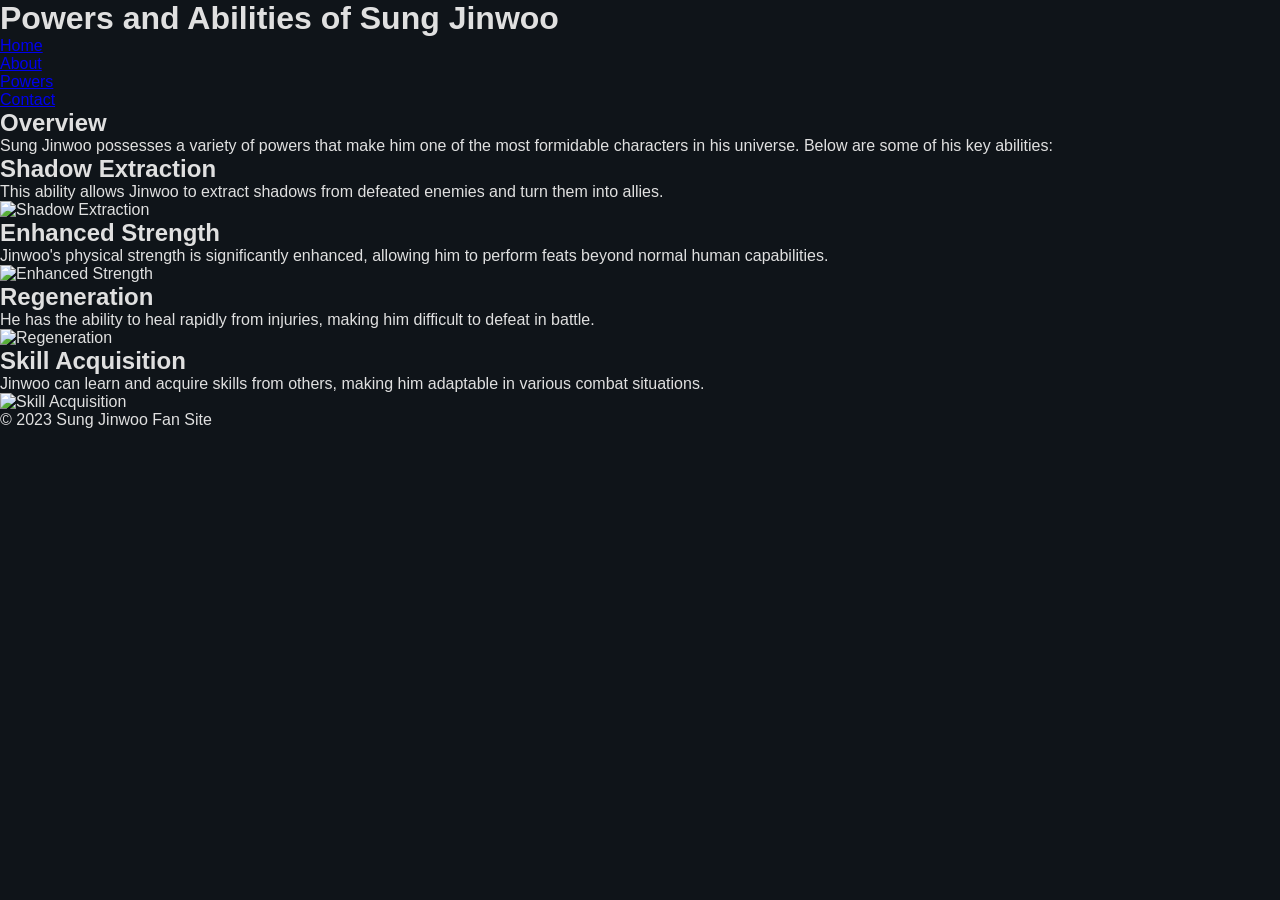
==== powers.html @ 383ebc54 "Add files via upload" ====
<!DOCTYPE html>
<html lang="en">
<head>
    <meta charset="UTF-8">
    <meta name="viewport" content="width=device-width, initial-scale=1.0">
    <title>Sung Jinwoo - Powers</title>
    <link rel="stylesheet" href="css/styles.css">
</head>
<body>
    <header>
        <h1>Powers and Abilities of Sung Jinwoo</h1>
        <nav>
            <ul>
                <li><a href="index.html">Home</a></li>
                <li><a href="about.html">About</a></li>
                <li><a href="powers.html">Powers</a></li>
                <li><a href="contact.html">Contact</a></li>
            </ul>
        </nav>
    </header>
    <main>
        <section>
            <h2>Overview</h2>
            <p>Sung Jinwoo possesses a variety of powers that make him one of the most formidable characters in his universe. Below are some of his key abilities:</p>
        </section>
        <section>
            <h2>Shadow Extraction</h2>
            <p>This ability allows Jinwoo to extract shadows from defeated enemies and turn them into allies.</p>
            <img src="assets/images/shadow_extraction.jpg" alt="Shadow Extraction">
        </section>
        <section>
            <h2>Enhanced Strength</h2>
            <p>Jinwoo's physical strength is significantly enhanced, allowing him to perform feats beyond normal human capabilities.</p>
            <img src="assets/images/enhanced_strength.jpg" alt="Enhanced Strength">
        </section>
        <section>
            <h2>Regeneration</h2>
            <p>He has the ability to heal rapidly from injuries, making him difficult to defeat in battle.</p>
            <img src="assets/images/regeneration.jpg" alt="Regeneration">
        </section>
        <section>
            <h2>Skill Acquisition</h2>
            <p>Jinwoo can learn and acquire skills from others, making him adaptable in various combat situations.</p>
            <img src="assets/images/skill_acquisition.jpg" alt="Skill Acquisition">
        </section>
    </main>
    <footer>
        <p>&copy; 2023 Sung Jinwoo Fan Site</p>
    </footer>
    <script src="js/main.js"></script>
</body>
</html>
---- css/styles.css ----
* {
    margin: 0;
    padding: 0;
    box-sizing: border-box;
}

:root {
    --primary-color: #e94560;
    --dark-bg: #0f1419;
    --darker-bg: #0a0d11;
    --card-bg: #16213e;
    --text-light: #e0e0e0;
    --text-dark: #1a1a2e;
}

html {
    scroll-behavior: smooth;
}

body {
    font-family: 'Segoe UI', Tahoma, Geneva, Verdana, sans-serif;
    background: var(--dark-bg);
    color: var(--text-light);
    overflow-x: hidden;
}

.container {
    max-width: 1200px;
    margin: 0 auto;
    padding: 0 20px;
}

/* Navbar */
.navbar {
    background: rgba(10, 13, 17, 0.95);
    backdrop-filter: blur(10px);
    position: fixed;
    width: 100%;
    top: 0;
    z-index: 1000;
    border-bottom: 2px solid var(--primary-color);
    box-shadow: 0 4px 20px rgba(0, 0, 0, 0.5);
}

.nav-container {
    max-width: 1200px;
    margin: 0 auto;
    padding: 0 20px;
    display: flex;
    justify-content: space-between;
    align-items: center;
    height: 70px;
}

.nav-logo {
    font-size: 1.8rem;
    font-weight: bold;
    color: var(--primary-color);
    letter-spacing: 2px;
}

.nav-menu {
    display: flex;
    list-style: none;
    gap: 2.5rem;
}

.nav-link {
    color: var(--text-light);
    text-decoration: none;
    font-weight: 500;
    transition: all 0.3s ease;
    position: relative;
}

.nav-link:hover {
    color: var(--primary-color);
}

.nav-link::after {
    content: '';
    position: absolute;
    width: 0;
    height: 2px;
    bottom: -5px;
    left: 0;
    background: var(--primary-color);
    transition: width 0.3s ease;
}

.nav-link:hover::after {
    width: 100%;
}

.hamburger {
    display: none;
    flex-direction: column;
    cursor: pointer;
}

.hamburger span {
    width: 25px;
    height: 3px;
    background: var(--text-light);
    margin: 5px 0;
    transition: 0.3s;
}

/* Hero Section */
.hero-section {
    margin-top: 70px;
    min-height: 100vh;
    display: flex;
    align-items: center;
    justify-content: center;
    position: relative;
    overflow: hidden;
    background: linear-gradient(135deg, #0f1419 0%, #1a2a3f 100%);
    padding: 2rem 0;
}

.hero-background {
    position: absolute;
    width: 100%;
    height: 100%;
    background: radial-gradient(circle at 20% 50%, rgba(233, 69, 96, 0.1) 0%, transparent 50%);
    animation: pulse 4s ease-in-out infinite;
}

@keyframes pulse {
    0%, 100% { opacity: 1; }
    50% { opacity: 0.8; }
}

.hero-content {
    display: grid;
    grid-template-columns: 1fr 1fr;
    gap: 4rem;
    align-items: center;
    position: relative;
    z-index: 2;
}

.hero-text h1 {
    font-size: 4.5rem;
    font-weight: 900;
    line-height: 1.1;
    margin-bottom: 1rem;
    background: linear-gradient(135deg, #e94560, #ff6b6b);
    -webkit-background-clip: text;
    -webkit-text-fill-color: transparent;
    background-clip: text;
    letter-spacing: 3px;
    animation: slideInLeft 0.8s ease-out;
}

@keyframes slideInLeft {
    from {
        opacity: 0;
        transform: translateX(-50px);
    }
    to {
        opacity: 1;
        transform: translateX(0);
    }
}

.hero-subtitle {
    font-size: 1.5rem;
    color: var(--primary-color);
    margin-bottom: 1.5rem;
    animation: slideInLeft 0.8s ease-out 0.2s both;
}

.hero-description {
    font-size: 1.1rem;
    line-height: 1.8;
    margin-bottom: 2.5rem;
    color: #b0b0b0;
    animation: slideInLeft 0.8s ease-out 0.4s both;
}

.hero-image-container {
    position: relative;
    animation: slideInRight 0.8s ease-out 0.2s both;
}

.hero-image {
    width: 100%;
    max-width: 500px;
    border-radius: 15px;
    box-shadow: 0 20px 60px rgba(233, 69, 96, 0.3);
    animation: float 3s ease-in-out infinite;
}

@keyframes slideInRight {
    from {
        opacity: 0;
        transform: translateX(50px);
    }
    to {
        opacity: 1;
        transform: translateX(0);
    }
}

@keyframes float {
    0%, 100% { transform: translateY(0px); }
    50% { transform: translateY(-20px); }
}

.glow-effect {
    position: absolute;
    top: -10%;
    right: -10%;
    width: 500px;
    height: 500px;
    background: radial-gradient(circle, rgba(233, 69, 96, 0.2), transparent);
    border-radius: 50%;
    animation: glow 4s ease-in-out infinite;
}

@keyframes glow {
    0%, 100% { transform: scale(1); opacity: 0.5; }
    50% { transform: scale(1.2); opacity: 0.8; }
}

.btn {
    padding: 12px 30px;
    border: none;
    border-radius: 50px;
    font-size: 1rem;
    font-weight: 600;
    cursor: pointer;
    transition: all 0.3s ease;
    letter-spacing: 1px;
}

.btn-primary {
    background: var(--primary-color);
    color: white;
}

.btn-primary:hover {
    transform: translateY(-3px);
    box-shadow: 0 10px 30px rgba(233, 69, 96, 0.4);
    background: #ff6b6b;
}

.scroll-indicator {
    position: absolute;
    bottom: 30px;
    left: 50%;
    transform: translateX(-50%);
    display: flex;
    flex-direction: column;
    align-items: center;
    gap: 10px;
    animation: bounce 2s infinite;
}

@keyframes bounce {
    0%, 100% { transform: translateX(-50%) translateY(0); }
    50% { transform: translateX(-50%) translateY(-10px); }
}

/* Story Section */
.story-section {
    padding: 5rem 0;
    background: var(--darker-bg);
    position: relative;
}

.section-title {
    font-size: 3rem;
    text-align: center;
    margin-bottom: 4rem;
    background: linear-gradient(135deg, #e94560, #ff6b6b);
    -webkit-background-clip: text;
    -webkit-text-fill-color: transparent;
    background-clip: text;
}

.story-grid {
    display: grid;
    grid-template-columns: repeat(auto-fit, minmax(250px, 1fr));
    gap: 2rem;
}

.story-card {
    background: var(--card-bg);
    padding: 2.5rem;
    border-radius: 10px;
    text-align: center;
    transition: all 0.3s ease;
    border: 1px solid rgba(233, 69, 96, 0.2);
}

.story-card:hover {
    transform: translateY(-10px);
    border-color: var(--primary-color);
    box-shadow: 0 20px 40px rgba(233, 69, 96, 0.2);
}

.card-icon {
    font-size: 3rem;
    color: var(--primary-color);
    margin-bottom: 1.5rem;
}

.story-card h3 {
    font-size: 1.5rem;
    margin-bottom: 1rem;
    color: var(--text-light);
}

.story-card p {
    color: #b0b0b0;
    line-height: 1.6;
}

/* Abilities Section */
.abilities-section {
    padding: 5rem 0;
    background: linear-gradient(135deg, #0f1419 0%, #1a2a3f 100%);
}

.abilities-grid {
    display: grid;
    grid-template-columns: repeat(auto-fit, minmax(320px, 1fr));
    gap: 2.5rem;
}

.ability-card {
    background: var(--card-bg);
    border-radius: 10px;
    overflow: hidden;
    border: 1px solid rgba(233, 69, 96, 0.2);
    transition: all 0.3s ease;
}

.ability-card:hover {
    transform: translateY(-15px);
    border-color: var(--primary-color);
    box-shadow: 0 25px 50px rgba(233, 69, 96, 0.25);
}

.ability-header {
    padding: 1.5rem;
    display: flex;
    justify-content: space-between;
    align-items: center;
}

.ability-header h3 {
    color: var(--text-light);
    font-size: 1.3rem;
}

.rank-badge {
    background: var(--primary-color);
    color: white;
    padding: 0.3rem 0.8rem;
    border-radius: 20px;
    font-size: 0.8rem;
    font-weight: bold;
}

.ability-card img {
    width: 100%;
    height: 200px;
    object-fit: cover;
}

.ability-card p {
    padding: 1.5rem;
    color: #b0b0b0;
    line-height: 1.6;
}

.ability-stats {
    display: flex;
    flex-direction: column;
    gap: 0.8rem;
    padding: 0 1.5rem 1.5rem;
    font-size: 0.9rem;
    color: #909090;
}

/* Stats Section */
.stats-section {
    padding: 5rem 0;
    background: var(--darker-bg);
}

.stats-grid {
    display: grid;
    grid-template-columns: repeat(auto-fit, minmax(200px, 1fr));
    gap: 3rem;
}

.stat-item {
    display: flex;
    flex-direction: column;
    align-items: center;
    gap: 1rem;
}

.stat-circle {
    position: relative;
    width: 150px;
    height: 150px;
}

.stat-circle svg {
    width: 100%;
    height: 100%;
}

.stat-bg {
    fill: none;
    stroke: rgba(255, 255, 255, 0.1);
    stroke-width: 8;
}

.stat-progress {
    fill: none;
    stroke: var(--primary-color);
    stroke-width: 8;
    stroke-dasharray: 283;
    stroke-dashoffset: calc(283 - 283 * var(--percentage) / 100);
    transform: rotate(-90deg);
    transform-origin: 50% 50%;
    transition: stroke-dashoffset 2s ease-out;
}

.stat-percentage {
    position: absolute;
    top: 50%;
    left: 50%;
    transform: translate(-50%, -50%);
    font-size: 1.8rem;
    font-weight: bold;
    color: var(--primary-color);
}

.stat-item p {
    font-size: 1.1rem;
    color: var(--text-light);
}

/* Gallery Section */
.gallery-section {
    padding: 5rem 0;
    background: linear-gradient(135deg, #0f1419 0%, #1a2a3f 100%);
}

.gallery-grid {
    display: grid;
    grid-template-columns: repeat(auto-fit, minmax(300px, 1fr));
    gap: 2rem;
}

.gallery-item {
    position: relative;
    overflow: hidden;
    border-radius: 10px;
    aspect-ratio: 4 / 3;
    cursor: pointer;
}

.gallery-item img {
    width: 100%;
    height: 100%;
    object-fit: cover;
    transition: transform 0.3s ease;
}

.gallery-overlay {
    position: absolute;
    inset: 0;
    background: rgba(233, 69, 96, 0.7);
    display: flex;
    align-items: center;
    justify-content: center;
    opacity: 0;
    transition: opacity 0.3s ease;
}

.gallery-overlay i {
    font-size: 3rem;
    color: white;
}

.gallery-item:hover img {
    transform: scale(1.1);
}

.gallery-item:hover .gallery-overlay {
    opacity: 1;
}

/* Contact Section */
.contact-section {
    padding: 5rem 0;
    background: var(--darker-bg);
}

.contact-form {
    max-width: 600px;
    margin: 0 auto;
    display: flex;
    flex-direction: column;
    gap: 1.5rem;
}

.form-group input,
.form-group textarea {
    width: 100%;
    padding: 1rem;
    background: var(--card-bg);
    border: 1px solid rgba(233, 69, 96, 0.3);
    color: var(--text-light);
    border-radius: 8px;
    font-family: inherit;
    transition: all 0.3s ease;
}

.form-group input:focus,
.form-group textarea:focus {
    outline: none;
    border-color: var(--primary-color);
    box-shadow: 0 0 10px rgba(233, 69, 96, 0.3);
}

.form-group input::placeholder,
.form-group textarea::placeholder {
    color: #666;
}

/* Footer */
.footer {
    background: #0a0d11;
    border-top: 2px solid var(--primary-color);
    padding: 2rem 0;
}

.footer .container {
    display: flex;
    justify-content: space-between;
    align-items: center;
}

.footer-social {
    display: flex;
    gap: 1.5rem;
}

.footer-social a {
    color: var(--text-light);
    font-size: 1.3rem;
    transition: color 0.3s ease;
}

.footer-social a:hover {
    color: var(--primary-color);
}

/* Responsive */
@media (max-width: 768px) {
    .hero-content {
        grid-template-columns: 1fr;
    }

    .hero-text h1 {
        font-size: 2.5rem;
    }

    .nav-menu {
        display: none;
    }

    .hamburger {
        display: flex;
    }

    .footer .container {
        flex-direction: column;
        gap: 1rem;
        text-align: center;
    }

    .story-grid,
    .abilities-grid,
    .stats-grid {
        grid-template-columns: 1fr;
    }

    .section-title {
        font-size: 2rem;
    }
}
/* Discord Contact Methods */
.contact-methods {
    display: flex;
    justify-content: center;
    margin-bottom: 3rem;
    gap: 1.5rem;
}

.discord-btn {
    display: inline-flex;
    align-items: center;
    gap: 0.8rem;
    padding: 1rem 2rem;
    background: #5865F2;
    color: white;
    text-decoration: none;
    border-radius: 8px;
    font-weight: 600;
    font-size: 1.1rem;
    transition: all 0.3s ease;
    box-shadow: 0 5px 15px rgba(88, 101, 242, 0.3);
}

.discord-btn:hover {
    background: #4752C4;
    transform: translateY(-3px);
    box-shadow: 0 10px 25px rgba(88, 101, 242, 0.5);
}

.discord-btn i {
    font-size: 1.5rem;
}
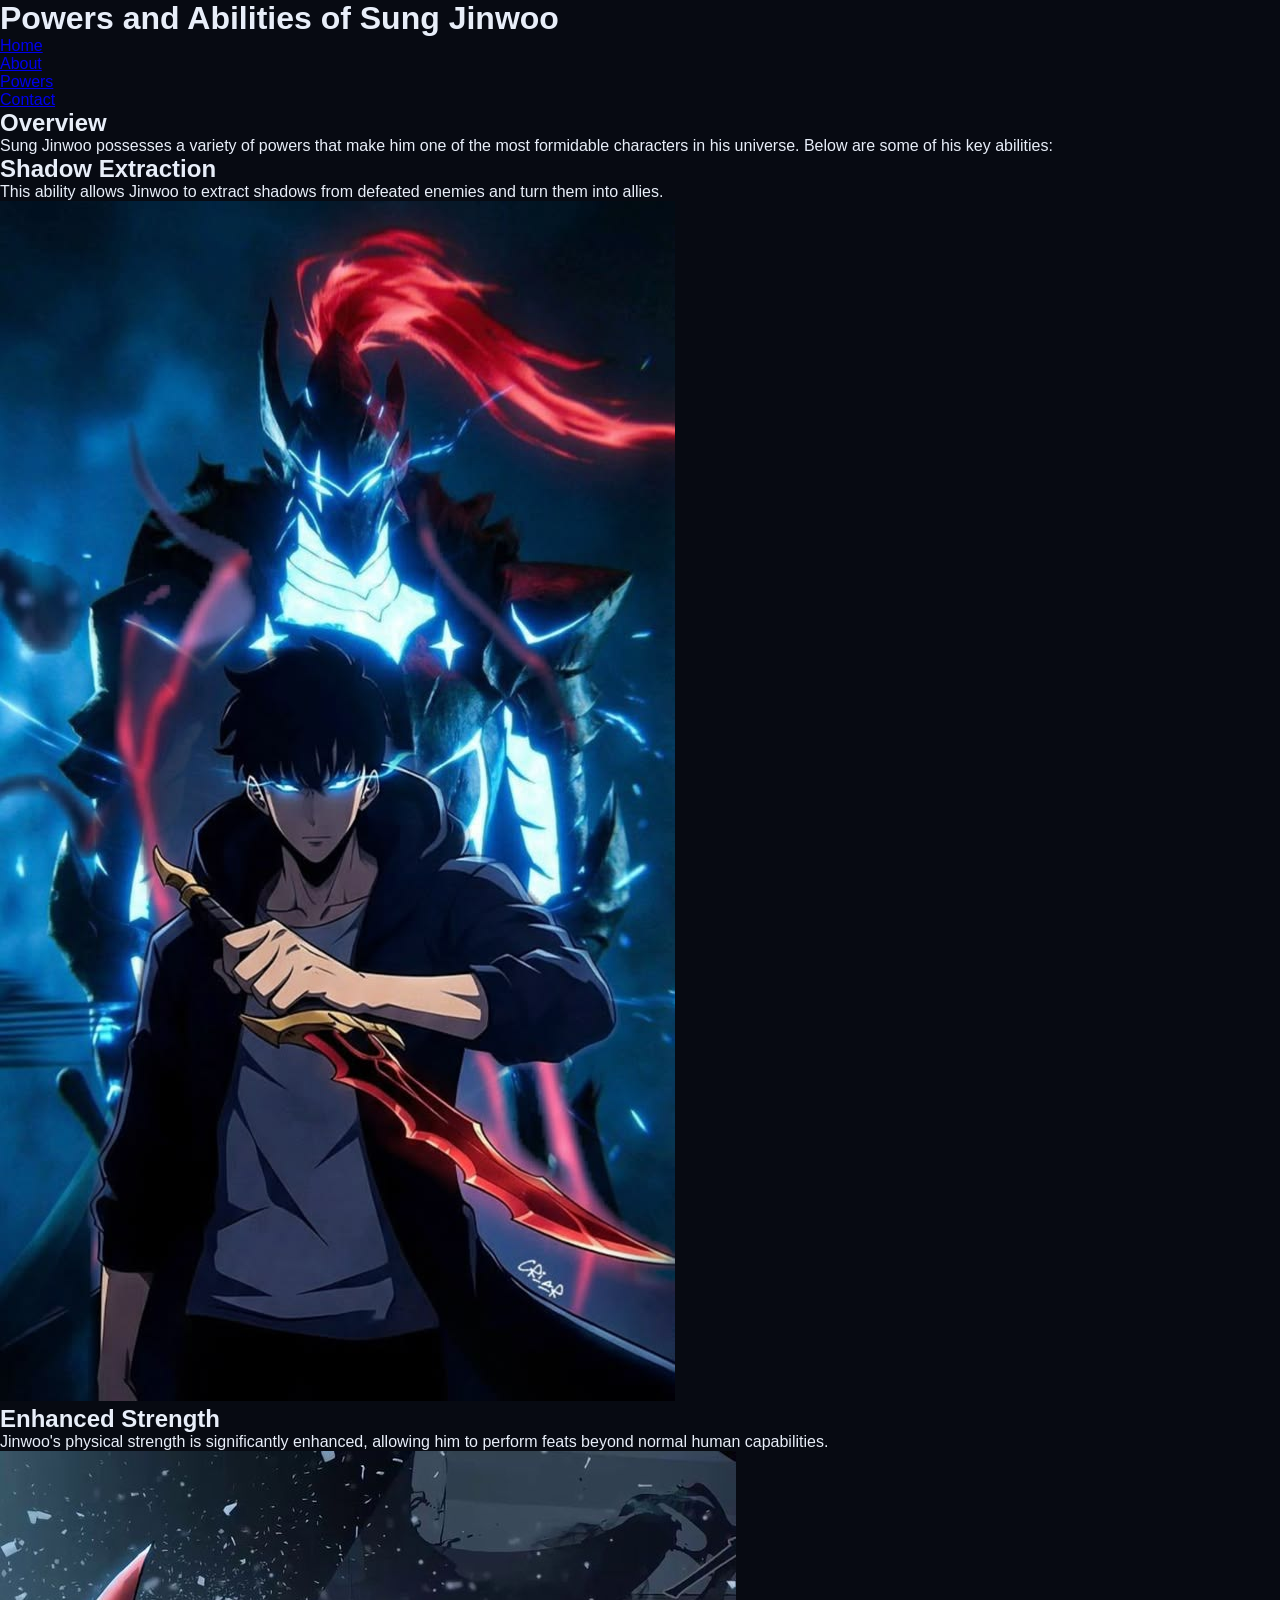
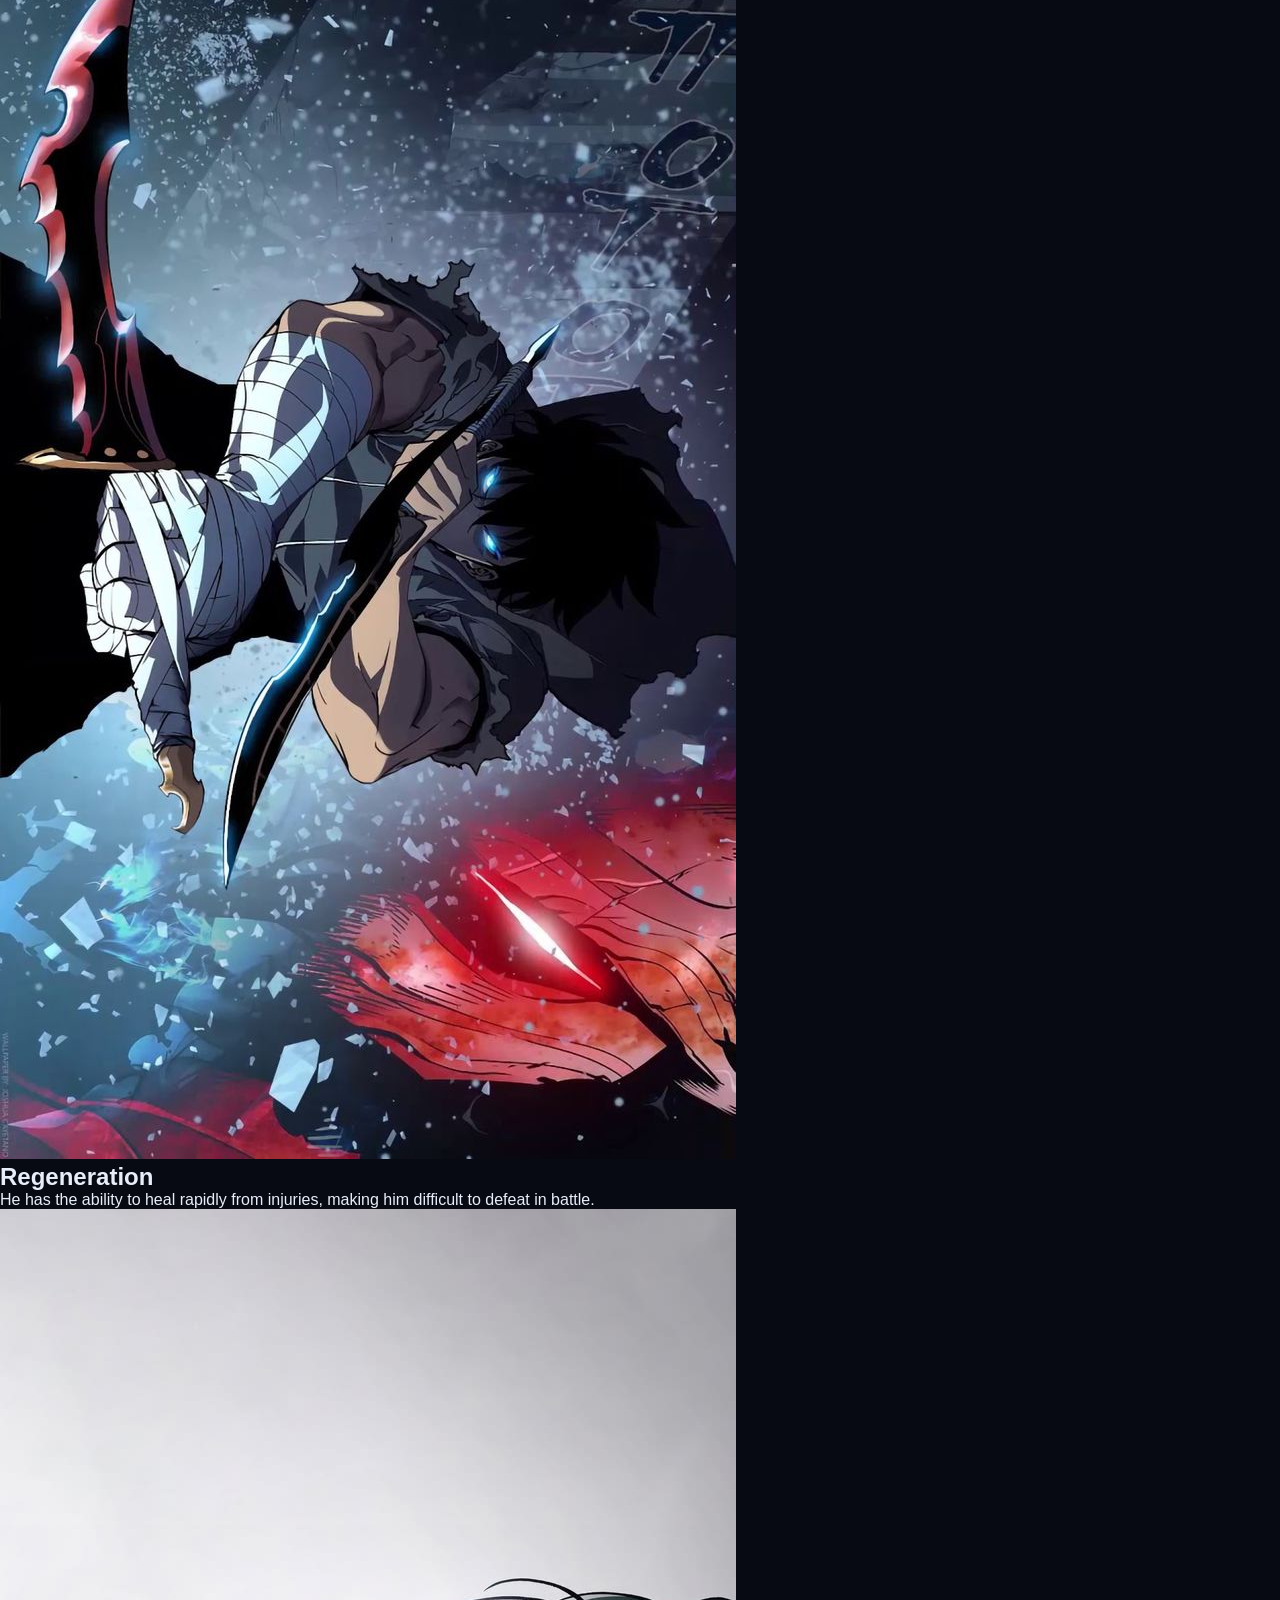
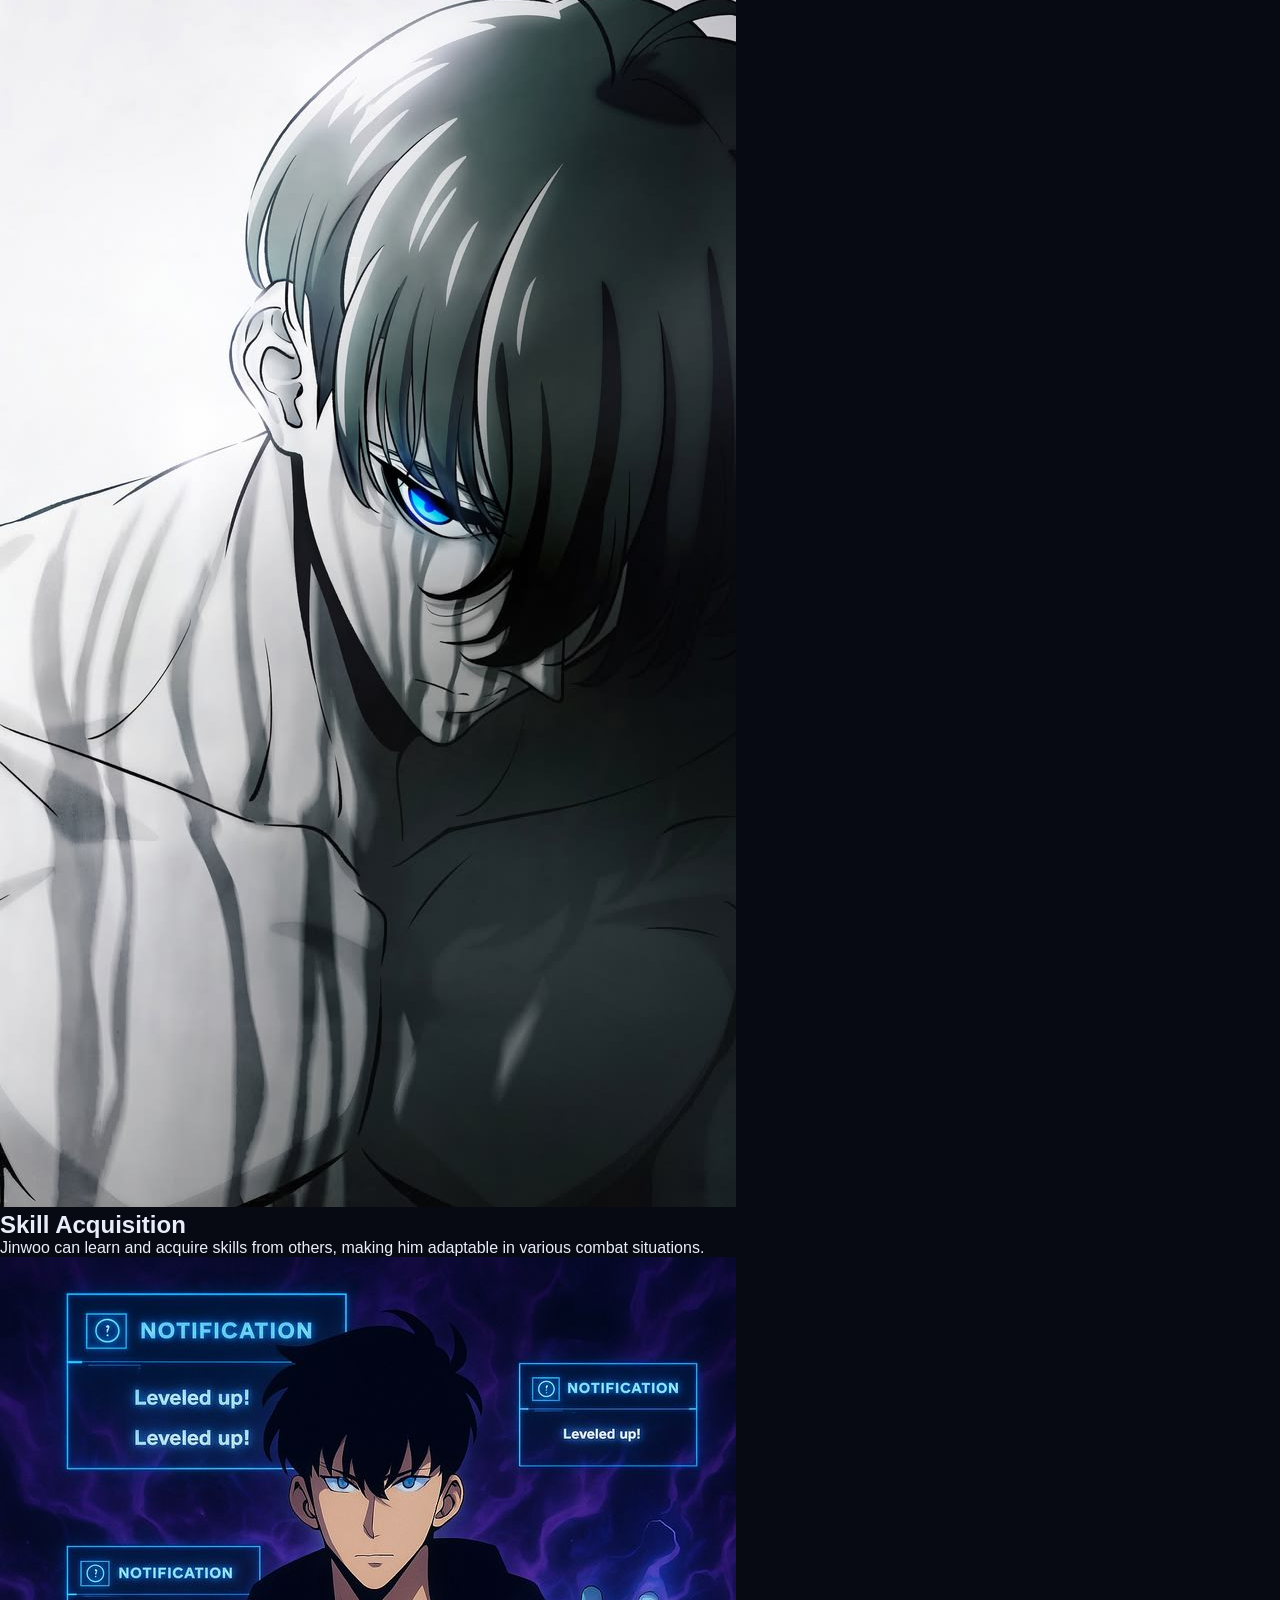
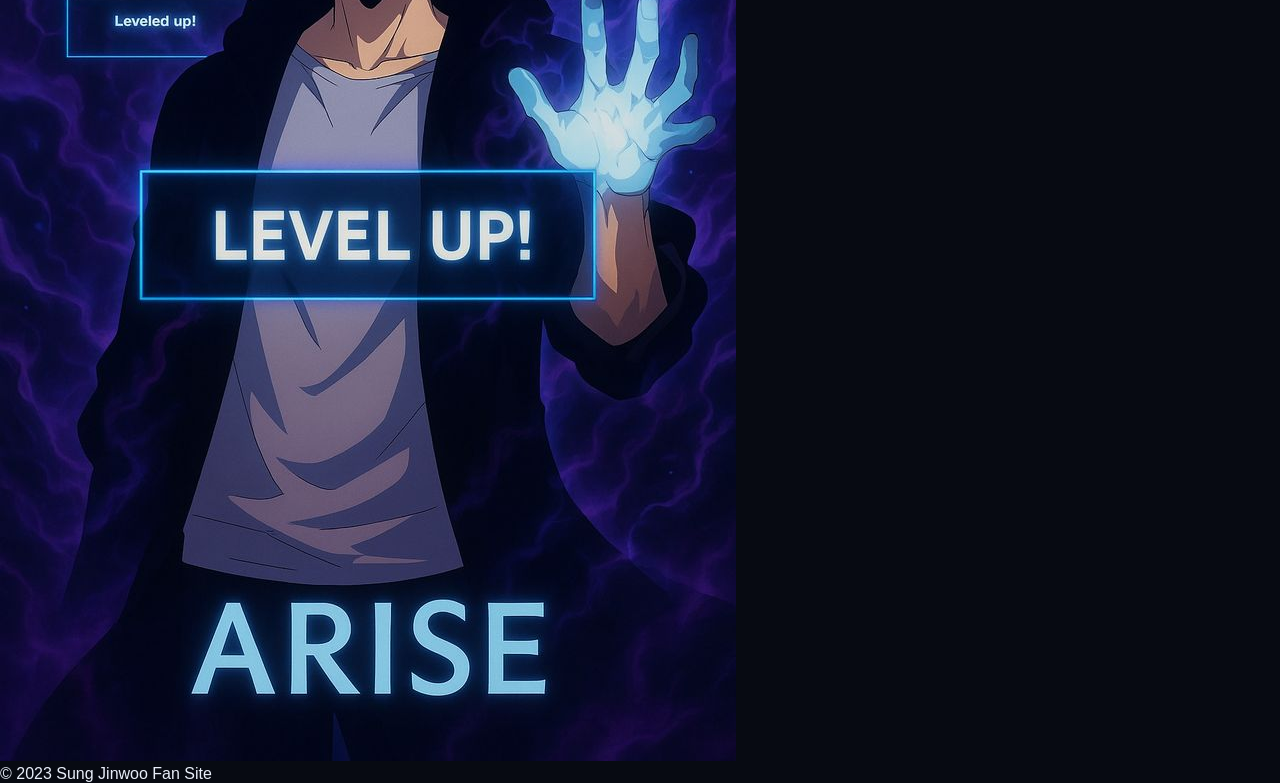
==== commit 12e6140c: "Add files via upload" ====
--- a/powers.html
+++ b/powers.html
@@ -26,22 +26,22 @@
         <section>
             <h2>Shadow Extraction</h2>
             <p>This ability allows Jinwoo to extract shadows from defeated enemies and turn them into allies.</p>
-            <img src="assets/images/shadow_extraction.jpg" alt="Shadow Extraction">
+            <img src="assets/images/shadow%20extraction.jpg" alt="Sung Jinwoo using shadow extraction">
         </section>
         <section>
             <h2>Enhanced Strength</h2>
             <p>Jinwoo's physical strength is significantly enhanced, allowing him to perform feats beyond normal human capabilities.</p>
-            <img src="assets/images/enhanced_strength.jpg" alt="Enhanced Strength">
+            <img src="assets/images/enhanced%20strenght.jpg" alt="Sung Jinwoo unleashing his strength">
         </section>
         <section>
             <h2>Regeneration</h2>
             <p>He has the ability to heal rapidly from injuries, making him difficult to defeat in battle.</p>
-            <img src="assets/images/regeneration.jpg" alt="Regeneration">
+            <img src="assets/images/regeneration.jpg" alt="Sung Jinwoo recovering from battle">
         </section>
         <section>
             <h2>Skill Acquisition</h2>
             <p>Jinwoo can learn and acquire skills from others, making him adaptable in various combat situations.</p>
-            <img src="assets/images/skill_acquisition.jpg" alt="Skill Acquisition">
+            <img src="assets/images/skill%20acqisition.jpg" alt="Sung Jinwoo activating a new skill">
         </section>
     </main>
     <footer>
--- a/css/styles.css
+++ b/css/styles.css
@@ -5,12 +5,13 @@
 }
 
 :root {
-    --primary-color: #e94560;
-    --dark-bg: #0f1419;
-    --darker-bg: #0a0d11;
-    --card-bg: #16213e;
-    --text-light: #e0e0e0;
-    --text-dark: #1a1a2e;
+    --primary-color: #a78bfa;
+    --accent-blue: #38bdf8;
+    --dark-bg: #070a12;
+    --darker-bg: #05070e;
+    --card-bg: #111827;
+    --text-light: #e8eef9;
+    --text-dark: #171321;
 }
 
 html {
@@ -32,7 +33,7 @@
 
 /* Navbar */
 .navbar {
-    background: rgba(10, 13, 17, 0.95);
+    background: rgba(5, 7, 14, 0.96);
     backdrop-filter: blur(10px);
     position: fixed;
     width: 100%;
@@ -115,7 +116,7 @@
     justify-content: center;
     position: relative;
     overflow: hidden;
-    background: linear-gradient(135deg, #0f1419 0%, #1a2a3f 100%);
+    background: linear-gradient(135deg, var(--dark-bg) 0%, #10172a 58%, #1b1230 100%);
     padding: 2rem 0;
 }
 
@@ -123,7 +124,7 @@
     position: absolute;
     width: 100%;
     height: 100%;
-    background: radial-gradient(circle at 20% 50%, rgba(233, 69, 96, 0.1) 0%, transparent 50%);
+    background: radial-gradient(circle at 20% 50%, rgba(56, 189, 248, 0.16) 0%, transparent 50%);
     animation: pulse 4s ease-in-out infinite;
 }
 
@@ -146,7 +147,7 @@
     font-weight: 900;
     line-height: 1.1;
     margin-bottom: 1rem;
-    background: linear-gradient(135deg, #e94560, #ff6b6b);
+    background: linear-gradient(115deg, #67e8f9, #a78bfa 58%, #c084fc);
     -webkit-background-clip: text;
     -webkit-text-fill-color: transparent;
     background-clip: text;
@@ -180,6 +181,23 @@
     animation: slideInLeft 0.8s ease-out 0.4s both;
 }
 
+.development-note {
+    color: var(--accent-blue);
+    font-size: 0.9rem;
+    font-weight: 600;
+}
+
+.development-note-top {
+    margin-bottom: 1rem;
+}
+
+.development-note-bottom {
+    margin: 1.25rem 20px 0;
+    padding-top: 1rem;
+    border-top: 1px solid rgba(56, 189, 248, 0.22);
+    text-align: center;
+}
+
 .hero-image-container {
     position: relative;
     animation: slideInRight 0.8s ease-out 0.2s both;
@@ -189,7 +207,7 @@
     width: 100%;
     max-width: 500px;
     border-radius: 15px;
-    box-shadow: 0 20px 60px rgba(233, 69, 96, 0.3);
+    box-shadow: 0 20px 60px rgba(56, 189, 248, 0.24), 0 0 36px rgba(139, 92, 246, 0.2);
     animation: float 3s ease-in-out infinite;
 }
 
@@ -215,7 +233,7 @@
     right: -10%;
     width: 500px;
     height: 500px;
-    background: radial-gradient(circle, rgba(233, 69, 96, 0.2), transparent);
+    background: radial-gradient(circle, rgba(139, 92, 246, 0.24), transparent);
     border-radius: 50%;
     animation: glow 4s ease-in-out infinite;
 }
@@ -226,6 +244,7 @@
 }
 
 .btn {
+    display: inline-block;
     padding: 12px 30px;
     border: none;
     border-radius: 50px;
@@ -234,17 +253,18 @@
     cursor: pointer;
     transition: all 0.3s ease;
     letter-spacing: 1px;
+    text-decoration: none;
 }
 
 .btn-primary {
-    background: var(--primary-color);
+    background: linear-gradient(110deg, #2563eb, #7c3aed 58%, #a855f7);
     color: white;
 }
 
 .btn-primary:hover {
     transform: translateY(-3px);
-    box-shadow: 0 10px 30px rgba(233, 69, 96, 0.4);
-    background: #ff6b6b;
+    box-shadow: 0 10px 30px rgba(56, 189, 248, 0.28), 0 8px 28px rgba(139, 92, 246, 0.32);
+    background: linear-gradient(110deg, #3b82f6, #8b5cf6 58%, #c084fc);
 }
 
 .scroll-indicator {
@@ -271,11 +291,75 @@
     position: relative;
 }
 
+.updates-section {
+    padding: 5rem 0;
+    background: var(--darker-bg);
+}
+
+.updates-section .section-title {
+    margin-bottom: 2.5rem;
+}
+
+.update-item {
+    max-width: 900px;
+    margin: 0 auto;
+    padding: 2rem 0;
+    display: grid;
+    grid-template-columns: 150px 1fr;
+    gap: 2rem;
+    border-top: 1px solid rgba(139, 92, 246, 0.38);
+    border-bottom: 1px solid rgba(139, 92, 246, 0.38);
+}
+
+.update-date {
+    color: var(--primary-color);
+    font-weight: 700;
+}
+
+.update-category {
+    margin-bottom: 0.6rem;
+    color: var(--accent-blue);
+    font-size: 0.8rem;
+    font-weight: 700;
+}
+
+.update-content h3 {
+    margin-bottom: 0.75rem;
+    color: var(--text-light);
+    font-size: 1.4rem;
+}
+
+.update-content > p:not(.update-category) {
+    color: #b0b0b0;
+    line-height: 1.7;
+}
+
+.update-source {
+    display: inline-flex;
+    align-items: center;
+    gap: 0.5rem;
+    margin-top: 1rem;
+    color: var(--accent-blue);
+    font-weight: 600;
+    text-decoration: none;
+}
+
+.update-source:hover {
+    color: var(--text-light);
+}
+
+.updates-checked {
+    max-width: 900px;
+    margin: 1rem auto 0;
+    color: #8c969e;
+    font-size: 0.85rem;
+}
+
 .section-title {
     font-size: 3rem;
     text-align: center;
     margin-bottom: 4rem;
-    background: linear-gradient(135deg, #e94560, #ff6b6b);
+    background: linear-gradient(115deg, #67e8f9, #a78bfa 58%, #c084fc);
     -webkit-background-clip: text;
     -webkit-text-fill-color: transparent;
     background-clip: text;
@@ -293,13 +377,13 @@
     border-radius: 10px;
     text-align: center;
     transition: all 0.3s ease;
-    border: 1px solid rgba(233, 69, 96, 0.2);
+    border: 1px solid rgba(139, 92, 246, 0.26);
 }
 
 .story-card:hover {
     transform: translateY(-10px);
-    border-color: var(--primary-color);
-    box-shadow: 0 20px 40px rgba(233, 69, 96, 0.2);
+    border-color: var(--accent-blue);
+    box-shadow: 0 20px 40px rgba(56, 189, 248, 0.16), 0 12px 30px rgba(139, 92, 246, 0.16);
 }
 
 .card-icon {
@@ -322,7 +406,7 @@
 /* Abilities Section */
 .abilities-section {
     padding: 5rem 0;
-    background: linear-gradient(135deg, #0f1419 0%, #1a2a3f 100%);
+    background: linear-gradient(135deg, var(--dark-bg) 0%, #10172a 58%, #1b1230 100%);
 }
 
 .abilities-grid {
@@ -332,17 +416,25 @@
 }
 
 .ability-card {
+    display: block;
     background: var(--card-bg);
     border-radius: 10px;
     overflow: hidden;
-    border: 1px solid rgba(233, 69, 96, 0.2);
+    border: 1px solid rgba(139, 92, 246, 0.26);
+    color: inherit;
+    text-decoration: none;
     transition: all 0.3s ease;
 }
 
 .ability-card:hover {
     transform: translateY(-15px);
-    border-color: var(--primary-color);
-    box-shadow: 0 25px 50px rgba(233, 69, 96, 0.25);
+    border-color: var(--accent-blue);
+    box-shadow: 0 25px 50px rgba(56, 189, 248, 0.16), 0 16px 36px rgba(139, 92, 246, 0.2);
+}
+
+.ability-card:focus-visible {
+    outline: 3px solid var(--accent-blue);
+    outline-offset: 4px;
 }
 
 .ability-header {
@@ -382,9 +474,23 @@
     display: flex;
     flex-direction: column;
     gap: 0.8rem;
-    padding: 0 1.5rem 1.5rem;
+    padding: 0 1.5rem 1rem;
     font-size: 0.9rem;
     color: #909090;
+}
+
+.ability-visit {
+    display: flex;
+    align-items: center;
+    justify-content: space-between;
+    padding: 0 1.5rem 1.5rem;
+    color: var(--accent-blue);
+    font-size: 0.9rem;
+    font-weight: 600;
+}
+
+.ability-card:hover .ability-visit {
+    color: var(--text-light);
 }
 
 /* Stats Section */
@@ -452,7 +558,7 @@
 /* Gallery Section */
 .gallery-section {
     padding: 5rem 0;
-    background: linear-gradient(135deg, #0f1419 0%, #1a2a3f 100%);
+    background: linear-gradient(135deg, var(--dark-bg) 0%, #10172a 58%, #1b1230 100%);
 }
 
 .gallery-grid {
@@ -479,7 +585,7 @@
 .gallery-overlay {
     position: absolute;
     inset: 0;
-    background: rgba(233, 69, 96, 0.7);
+    background: linear-gradient(135deg, rgba(37, 99, 235, 0.76), rgba(124, 58, 237, 0.78));
     display: flex;
     align-items: center;
     justify-content: center;
@@ -519,7 +625,7 @@
     width: 100%;
     padding: 1rem;
     background: var(--card-bg);
-    border: 1px solid rgba(233, 69, 96, 0.3);
+    border: 1px solid rgba(139, 92, 246, 0.34);
     color: var(--text-light);
     border-radius: 8px;
     font-family: inherit;
@@ -530,7 +636,7 @@
 .form-group textarea:focus {
     outline: none;
     border-color: var(--primary-color);
-    box-shadow: 0 0 10px rgba(233, 69, 96, 0.3);
+    box-shadow: 0 0 12px rgba(56, 189, 248, 0.22), 0 0 18px rgba(139, 92, 246, 0.22);
 }
 
 .form-group input::placeholder,
@@ -540,7 +646,7 @@
 
 /* Footer */
 .footer {
-    background: #0a0d11;
+    background: var(--darker-bg);
     border-top: 2px solid var(--primary-color);
     padding: 2rem 0;
 }
@@ -598,6 +704,11 @@
 
     .section-title {
         font-size: 2rem;
+    }
+
+    .update-item {
+        grid-template-columns: 1fr;
+        gap: 0.75rem;
     }
 }
 /* Discord Contact Methods */
